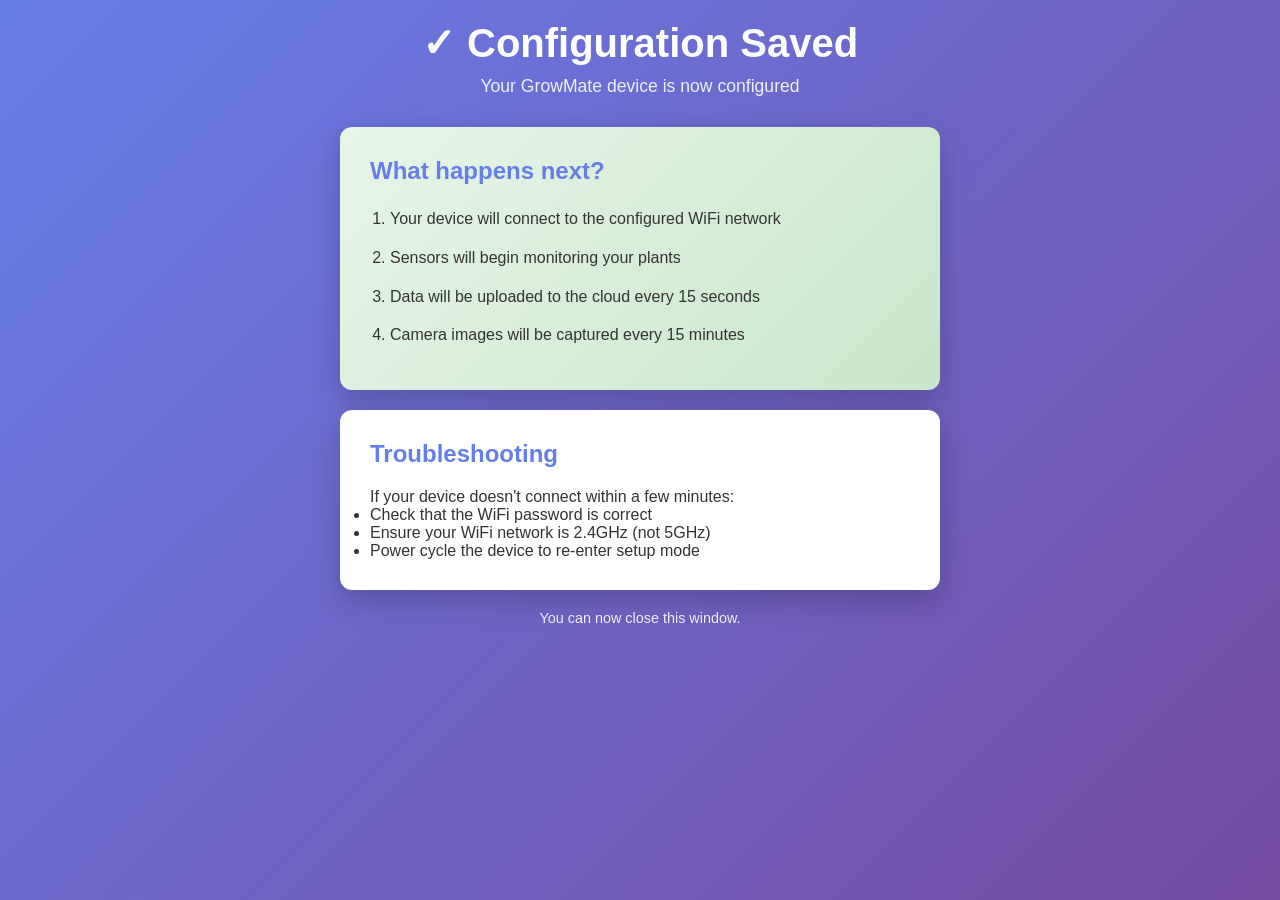
==== templates/success.html @ 6a92ffed "Initial commit: Phase 1 - Repository & Environment Setup - Complete project structure (src/, templat" ====
<!DOCTYPE html>
<html lang="en">
<head>
    <meta charset="UTF-8">
    <meta name="viewport" content="width=device-width, initial-scale=1.0">
    <title>GrowMate - Configuration Saved</title>
    <link rel="stylesheet" href="/static/style.css">
</head>
<body>
    <div class="container">
        <div class="header">
            <h1>✓ Configuration Saved</h1>
            <p class="subtitle">Your GrowMate device is now configured</p>
        </div>

        <div class="card success-card">
            <h2>What happens next?</h2>
            <ol class="steps-list">
                <li>Your device will connect to the configured WiFi network</li>
                <li>Sensors will begin monitoring your plants</li>
                <li>Data will be uploaded to the cloud every 15 seconds</li>
                <li>Camera images will be captured every 15 minutes</li>
            </ol>
        </div>

        <div class="card">
            <h2>Troubleshooting</h2>
            <p>If your device doesn't connect within a few minutes:</p>
            <ul>
                <li>Check that the WiFi password is correct</li>
                <li>Ensure your WiFi network is 2.4GHz (not 5GHz)</li>
                <li>Power cycle the device to re-enter setup mode</li>
            </ul>
        </div>

        <div class="footer">
            <p>You can now close this window.</p>
        </div>
    </div>
</body>
</html>
---- static/style.css ----
/* GrowMate Pods - Onboarding Portal Styles */

* {
    margin: 0;
    padding: 0;
    box-sizing: border-box;
}

body {
    font-family: -apple-system, BlinkMacSystemFont, 'Segoe UI', Roboto, Oxygen, Ubuntu, Cantarell, sans-serif;
    background: linear-gradient(135deg, #667eea 0%, #764ba2 100%);
    min-height: 100vh;
    padding: 20px;
    color: #333;
}

.container {
    max-width: 600px;
    margin: 0 auto;
}

.header {
    text-align: center;
    color: white;
    margin-bottom: 30px;
}

.header h1 {
    font-size: 2.5rem;
    margin-bottom: 10px;
}

.subtitle {
    font-size: 1.1rem;
    opacity: 0.9;
}

.card {
    background: white;
    border-radius: 12px;
    padding: 30px;
    margin-bottom: 20px;
    box-shadow: 0 10px 30px rgba(0, 0, 0, 0.2);
}

.card h2 {
    font-size: 1.5rem;
    margin-bottom: 20px;
    color: #667eea;
}

.info-row {
    display: flex;
    justify-content: space-between;
    padding: 12px 0;
    border-bottom: 1px solid #eee;
}

.label {
    font-weight: 600;
    color: #666;
}

.value {
    color: #333;
    font-family: monospace;
}

.form-group {
    margin-bottom: 20px;
}

.form-group label {
    display: block;
    margin-bottom: 8px;
    font-weight: 600;
    color: #555;
}

.form-group input,
.form-group select {
    width: 100%;
    padding: 12px;
    border: 2px solid #e0e0e0;
    border-radius: 8px;
    font-size: 1rem;
    transition: border-color 0.3s;
}

.form-group input:focus,
.form-group select:focus {
    outline: none;
    border-color: #667eea;
}

.input-with-button {
    display: flex;
    gap: 10px;
}

.input-with-button select {
    flex: 1;
}

.btn-primary,
.btn-secondary {
    padding: 12px 24px;
    border: none;
    border-radius: 8px;
    font-size: 1rem;
    font-weight: 600;
    cursor: pointer;
    transition: all 0.3s;
}

.btn-primary {
    background: linear-gradient(135deg, #667eea 0%, #764ba2 100%);
    color: white;
    width: 100%;
}

.btn-primary:hover:not(:disabled) {
    transform: translateY(-2px);
    box-shadow: 0 5px 15px rgba(102, 126, 234, 0.4);
}

.btn-primary:disabled {
    opacity: 0.6;
    cursor: not-allowed;
}

.btn-secondary {
    background: #f0f0f0;
    color: #333;
    white-space: nowrap;
}

.btn-secondary:hover:not(:disabled) {
    background: #e0e0e0;
}

.btn-secondary:disabled {
    opacity: 0.6;
    cursor: not-allowed;
}

.form-actions {
    margin-top: 30px;
}

.status-message {
    margin-top: 8px;
    font-size: 0.9rem;
    padding: 8px;
    border-radius: 4px;
}

.status-message.success {
    color: #2e7d32;
    background: #e8f5e9;
}

.status-message.error {
    color: #c62828;
    background: #ffebee;
}

.error-message,
.success-message {
    padding: 12px;
    border-radius: 8px;
    margin-top: 15px;
    font-weight: 500;
}

.error-message {
    background: #ffebee;
    color: #c62828;
    border-left: 4px solid #c62828;
}

.success-message {
    background: #e8f5e9;
    color: #2e7d32;
    border-left: 4px solid #2e7d32;
}

.success-card {
    background: linear-gradient(135deg, #e8f5e9 0%, #c8e6c9 100%);
}

.steps-list {
    margin-left: 20px;
    line-height: 1.8;
}

.steps-list li {
    margin-bottom: 10px;
}

.footer {
    text-align: center;
    color: white;
    opacity: 0.9;
    font-size: 0.9rem;
}

/* Responsive design */
@media (max-width: 600px) {
    body {
        padding: 10px;
    }
    
    .header h1 {
        font-size: 2rem;
    }
    
    .card {
        padding: 20px;
    }
    
    .input-with-button {
        flex-direction: column;
    }
    
    .input-with-button select {
        width: 100%;
    }
}
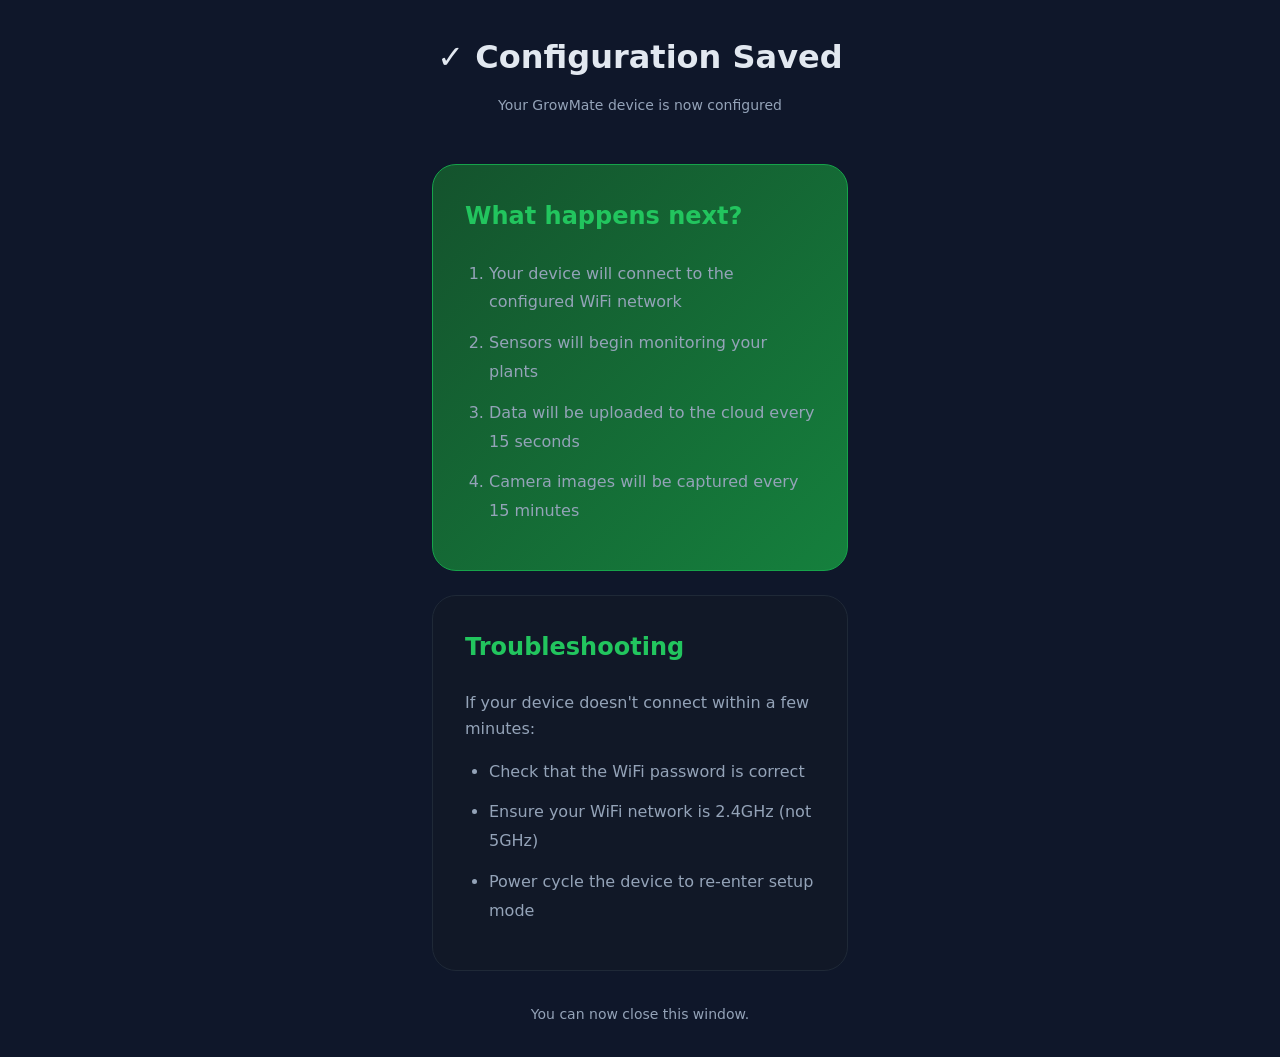
==== commit 40aea6df: "Complete project overhaul: production-ready IoT plant monitoring system Major changes: - Rewrote REA" ====
--- a/templates/success.html
+++ b/templates/success.html
@@ -3,39 +3,42 @@
 <head>
     <meta charset="UTF-8">
     <meta name="viewport" content="width=device-width, initial-scale=1.0">
+    <meta name="description" content="GrowMate device successfully configured">
     <title>GrowMate - Configuration Saved</title>
     <link rel="stylesheet" href="/static/style.css">
 </head>
 <body>
     <div class="container">
-        <div class="header">
+        <header class="header">
             <h1>✓ Configuration Saved</h1>
             <p class="subtitle">Your GrowMate device is now configured</p>
-        </div>
+        </header>
 
-        <div class="card success-card">
-            <h2>What happens next?</h2>
-            <ol class="steps-list">
-                <li>Your device will connect to the configured WiFi network</li>
-                <li>Sensors will begin monitoring your plants</li>
-                <li>Data will be uploaded to the cloud every 15 seconds</li>
-                <li>Camera images will be captured every 15 minutes</li>
-            </ol>
-        </div>
+        <main>
+            <section class="card success-card" aria-labelledby="next-steps">
+                <h2 id="next-steps">What happens next?</h2>
+                <ol class="steps-list">
+                    <li>Your device will connect to the configured WiFi network</li>
+                    <li>Sensors will begin monitoring your plants</li>
+                    <li>Data will be uploaded to the cloud every 15 seconds</li>
+                    <li>Camera images will be captured every 15 minutes</li>
+                </ol>
+            </section>
 
-        <div class="card">
-            <h2>Troubleshooting</h2>
-            <p>If your device doesn't connect within a few minutes:</p>
-            <ul>
-                <li>Check that the WiFi password is correct</li>
-                <li>Ensure your WiFi network is 2.4GHz (not 5GHz)</li>
-                <li>Power cycle the device to re-enter setup mode</li>
-            </ul>
-        </div>
+            <section class="card" aria-labelledby="troubleshooting">
+                <h2 id="troubleshooting">Troubleshooting</h2>
+                <p>If your device doesn't connect within a few minutes:</p>
+                <ul>
+                    <li>Check that the WiFi password is correct</li>
+                    <li>Ensure your WiFi network is 2.4GHz (not 5GHz)</li>
+                    <li>Power cycle the device to re-enter setup mode</li>
+                </ul>
+            </section>
+        </main>
 
-        <div class="footer">
+        <footer class="footer">
             <p>You can now close this window.</p>
-        </div>
+        </footer>
     </div>
 </body>
 </html>
--- a/static/style.css
+++ b/static/style.css
@@ -1,5 +1,73 @@
-/* GrowMate Pods - Onboarding Portal Styles */
-
+/* GrowMate Pods - Unified Design System */
+
+/* ============================================
+   CSS Variables - Design Tokens
+   ============================================ */
+:root {
+    /* Colors - Primary Palette */
+    --color-primary: #22c55e;
+    --color-primary-dark: #16a34a;
+    --color-primary-light: #86efac;
+    
+    /* Colors - Background */
+    --color-bg-primary: #0f172a;
+    --color-bg-secondary: #1e293b;
+    --color-bg-card: #111827;
+    --color-bg-input: #020617;
+    
+    /* Colors - Borders */
+    --color-border: #1f2937;
+    --color-border-focus: #334155;
+    --color-border-light: #374151;
+    
+    /* Colors - Text */
+    --color-text-primary: #e2e8f0;
+    --color-text-secondary: #94a3b8;
+    --color-text-muted: #64748b;
+    
+    /* Colors - Status */
+    --color-success-bg: #14532d;
+    --color-success-text: #86efac;
+    --color-error-bg: #450a0a;
+    --color-error-text: #fca5a5;
+    --color-warning-bg: #422006;
+    --color-warning-text: #fcd34d;
+    
+    /* Spacing */
+    --space-xs: 0.5rem;
+    --space-sm: 0.75rem;
+    --space-md: 1rem;
+    --space-lg: 1.5rem;
+    --space-xl: 2rem;
+    --space-2xl: 3rem;
+    
+    /* Border Radius */
+    --radius-sm: 0.5rem;
+    --radius-md: 0.75rem;
+    --radius-lg: 1.125rem;
+    --radius-xl: 1.5rem;
+    
+    /* Typography */
+    --font-family: system-ui, -apple-system, BlinkMacSystemFont, 'Segoe UI', Roboto, sans-serif;
+    --font-size-sm: 0.875rem;
+    --font-size-base: 1rem;
+    --font-size-lg: 1.125rem;
+    --font-size-xl: 1.5rem;
+    --font-size-2xl: 2rem;
+    --font-weight-normal: 400;
+    --font-weight-medium: 500;
+    --font-weight-semibold: 600;
+    --font-weight-bold: 700;
+    
+    /* Transitions */
+    --transition-fast: 150ms ease;
+    --transition-base: 200ms ease;
+    --transition-slow: 300ms ease;
+}
+
+/* ============================================
+   Base Styles
+   ============================================ */
 * {
     margin: 0;
     padding: 0;
@@ -7,223 +75,286 @@
 }
 
 body {
-    font-family: -apple-system, BlinkMacSystemFont, 'Segoe UI', Roboto, Oxygen, Ubuntu, Cantarell, sans-serif;
-    background: linear-gradient(135deg, #667eea 0%, #764ba2 100%);
+    font-family: var(--font-family);
+    background: var(--color-bg-primary);
+    color: var(--color-text-primary);
     min-height: 100vh;
-    padding: 20px;
-    color: #333;
-}
-
+    line-height: 1.6;
+    -webkit-font-smoothing: antialiased;
+    -moz-osx-font-smoothing: grayscale;
+}
+
+/* ============================================
+   Layout Components
+   ============================================ */
+.wrap,
 .container {
-    max-width: 600px;
+    max-width: 480px;
     margin: 0 auto;
+    padding: var(--space-xl);
+}
+
+.card {
+    background: var(--color-bg-card);
+    border: 1px solid var(--color-border);
+    border-radius: var(--radius-xl);
+    padding: var(--space-xl);
+    margin-bottom: var(--space-lg);
 }
 
 .header {
     text-align: center;
-    color: white;
-    margin-bottom: 30px;
+    margin-bottom: var(--space-2xl);
 }
 
 .header h1 {
-    font-size: 2.5rem;
-    margin-bottom: 10px;
-}
-
-.subtitle {
-    font-size: 1.1rem;
-    opacity: 0.9;
-}
-
-.card {
-    background: white;
-    border-radius: 12px;
-    padding: 30px;
-    margin-bottom: 20px;
-    box-shadow: 0 10px 30px rgba(0, 0, 0, 0.2);
-}
-
-.card h2 {
-    font-size: 1.5rem;
-    margin-bottom: 20px;
-    color: #667eea;
-}
-
-.info-row {
-    display: flex;
-    justify-content: space-between;
-    padding: 12px 0;
-    border-bottom: 1px solid #eee;
-}
-
-.label {
-    font-weight: 600;
-    color: #666;
-}
-
-.value {
-    color: #333;
-    font-family: monospace;
-}
-
-.form-group {
-    margin-bottom: 20px;
-}
-
-.form-group label {
+    font-size: var(--font-size-2xl);
+    font-weight: var(--font-weight-bold);
+    margin-bottom: var(--space-sm);
+    color: var(--color-text-primary);
+}
+
+.subtitle,
+.hint {
+    color: var(--color-text-secondary);
+    font-size: var(--font-size-sm);
+    line-height: 1.5;
+}
+
+.hint {
+    margin-top: var(--space-sm);
+}
+
+/* ============================================
+   Form Elements
+   ============================================ */
+label {
     display: block;
-    margin-bottom: 8px;
-    font-weight: 600;
-    color: #555;
-}
-
-.form-group input,
-.form-group select {
+    margin: var(--space-lg) 0 var(--space-xs);
+    font-weight: var(--font-weight-medium);
+    color: var(--color-text-primary);
+    font-size: var(--font-size-base);
+}
+
+input,
+select {
     width: 100%;
-    padding: 12px;
-    border: 2px solid #e0e0e0;
-    border-radius: 8px;
-    font-size: 1rem;
-    transition: border-color 0.3s;
-}
-
-.form-group input:focus,
-.form-group select:focus {
+    padding: var(--space-sm) var(--space-md);
+    border-radius: var(--radius-md);
+    border: 1px solid var(--color-border-focus);
+    background: var(--color-bg-input);
+    color: var(--color-text-primary);
+    font-size: var(--font-size-base);
+    font-family: var(--font-family);
+    transition: border-color var(--transition-base);
+}
+
+input:focus,
+select:focus {
     outline: none;
-    border-color: #667eea;
-}
-
-.input-with-button {
-    display: flex;
-    gap: 10px;
-}
-
-.input-with-button select {
-    flex: 1;
-}
-
+    border-color: var(--color-primary);
+    box-shadow: 0 0 0 3px rgba(34, 197, 94, 0.1);
+}
+
+input::placeholder {
+    color: var(--color-text-muted);
+}
+
+input[type="password"] {
+    letter-spacing: 0.05em;
+}
+
+/* ============================================
+   Buttons
+   ============================================ */
+button,
 .btn-primary,
 .btn-secondary {
-    padding: 12px 24px;
+    padding: var(--space-sm) var(--space-lg);
     border: none;
-    border-radius: 8px;
-    font-size: 1rem;
-    font-weight: 600;
+    border-radius: var(--radius-md);
+    font-size: var(--font-size-base);
+    font-weight: var(--font-weight-bold);
+    font-family: var(--font-family);
     cursor: pointer;
-    transition: all 0.3s;
-}
-
+    transition: all var(--transition-base);
+    text-align: center;
+    display: inline-block;
+}
+
+button[type="submit"],
 .btn-primary {
-    background: linear-gradient(135deg, #667eea 0%, #764ba2 100%);
-    color: white;
+    margin-top: var(--space-lg);
     width: 100%;
-}
-
+    background: var(--color-primary);
+    color: var(--color-bg-primary);
+    padding: var(--space-md) var(--space-lg);
+}
+
+button[type="submit"]:hover:not(:disabled),
 .btn-primary:hover:not(:disabled) {
-    transform: translateY(-2px);
-    box-shadow: 0 5px 15px rgba(102, 126, 234, 0.4);
-}
-
+    background: var(--color-primary-dark);
+    transform: translateY(-1px);
+    box-shadow: 0 4px 12px rgba(34, 197, 94, 0.3);
+}
+
+button:disabled,
 .btn-primary:disabled {
-    opacity: 0.6;
+    opacity: 0.5;
     cursor: not-allowed;
+    transform: none;
 }
 
 .btn-secondary {
-    background: #f0f0f0;
-    color: #333;
-    white-space: nowrap;
+    background: var(--color-bg-secondary);
+    color: var(--color-text-primary);
 }
 
 .btn-secondary:hover:not(:disabled) {
-    background: #e0e0e0;
-}
-
-.btn-secondary:disabled {
-    opacity: 0.6;
-    cursor: not-allowed;
-}
-
-.form-actions {
-    margin-top: 30px;
-}
-
-.status-message {
-    margin-top: 8px;
-    font-size: 0.9rem;
-    padding: 8px;
-    border-radius: 4px;
-}
-
-.status-message.success {
-    color: #2e7d32;
-    background: #e8f5e9;
-}
-
-.status-message.error {
-    color: #c62828;
-    background: #ffebee;
-}
-
-.error-message,
+    background: var(--color-border-light);
+}
+
+/* ============================================
+   Status Messages
+   ============================================ */
+#status {
+    margin-top: var(--space-lg);
+    padding: var(--space-md);
+    border-radius: var(--radius-sm);
+    background: var(--color-bg-secondary);
+    font-size: var(--font-size-sm);
+    display: none;
+    border-left: 3px solid var(--color-border-light);
+}
+
+#status.show {
+    display: block;
+}
+
+#status.success {
+    background: var(--color-success-bg);
+    color: var(--color-success-text);
+    border-left-color: var(--color-primary);
+}
+
+#status.error {
+    background: var(--color-error-bg);
+    color: var(--color-error-text);
+    border-left-color: #ef4444;
+}
+
+.success-message,
+.error-message {
+    padding: var(--space-md);
+    border-radius: var(--radius-sm);
+    margin-top: var(--space-lg);
+    font-weight: var(--font-weight-medium);
+    border-left: 3px solid;
+}
+
 .success-message {
-    padding: 12px;
-    border-radius: 8px;
-    margin-top: 15px;
-    font-weight: 500;
+    background: var(--color-success-bg);
+    color: var(--color-success-text);
+    border-left-color: var(--color-primary);
 }
 
 .error-message {
-    background: #ffebee;
-    color: #c62828;
-    border-left: 4px solid #c62828;
-}
-
-.success-message {
-    background: #e8f5e9;
-    color: #2e7d32;
-    border-left: 4px solid #2e7d32;
-}
-
+    background: var(--color-error-bg);
+    color: var(--color-error-text);
+    border-left-color: #ef4444;
+}
+
+/* ============================================
+   Success Page Specific
+   ============================================ */
 .success-card {
-    background: linear-gradient(135deg, #e8f5e9 0%, #c8e6c9 100%);
-}
-
-.steps-list {
-    margin-left: 20px;
+    background: linear-gradient(135deg, #14532d 0%, #15803d 100%);
+    border-color: var(--color-primary-dark);
+}
+
+.success-card h2 {
+    color: var(--color-primary-light);
+    font-size: var(--font-size-xl);
+    margin-bottom: var(--space-lg);
+}
+
+.steps-list,
+.card ul {
+    margin-left: var(--space-lg);
     line-height: 1.8;
-}
-
-.steps-list li {
-    margin-bottom: 10px;
+    color: var(--color-text-secondary);
+}
+
+.steps-list li,
+.card ul li {
+    margin-bottom: var(--space-sm);
+}
+
+.card h2 {
+    font-size: var(--font-size-xl);
+    margin-bottom: var(--space-lg);
+    color: var(--color-primary);
+}
+
+.card p {
+    color: var(--color-text-secondary);
+    margin-bottom: var(--space-md);
+}
+
+.card ol {
+    margin-left: var(--space-lg);
+    color: var(--color-text-secondary);
+}
+
+.card ol li {
+    margin-bottom: var(--space-sm);
 }
 
 .footer {
     text-align: center;
-    color: white;
-    opacity: 0.9;
-    font-size: 0.9rem;
-}
-
-/* Responsive design */
+    color: var(--color-text-secondary);
+    font-size: var(--font-size-sm);
+    margin-top: var(--space-xl);
+}
+
+/* ============================================
+   Responsive Design
+   ============================================ */
 @media (max-width: 600px) {
-    body {
-        padding: 10px;
+    :root {
+        --space-xl: 1.5rem;
+        --space-2xl: 2rem;
+    }
+    
+    .wrap,
+    .container {
+        padding: var(--space-md);
+    }
+    
+    .card {
+        padding: var(--space-lg);
     }
     
     .header h1 {
-        font-size: 2rem;
-    }
-    
-    .card {
-        padding: 20px;
-    }
-    
-    .input-with-button {
-        flex-direction: column;
-    }
-    
-    .input-with-button select {
-        width: 100%;
-    }
-}
+        font-size: 1.75rem;
+    }
+}
+
+/* ============================================
+   Accessibility
+   ============================================ */
+@media (prefers-reduced-motion: reduce) {
+    *,
+    *::before,
+    *::after {
+        animation-duration: 0.01ms !important;
+        animation-iteration-count: 1 !important;
+        transition-duration: 0.01ms !important;
+    }
+}
+
+/* Focus visible for keyboard navigation */
+:focus-visible {
+    outline: 2px solid var(--color-primary);
+    outline-offset: 2px;
+}
